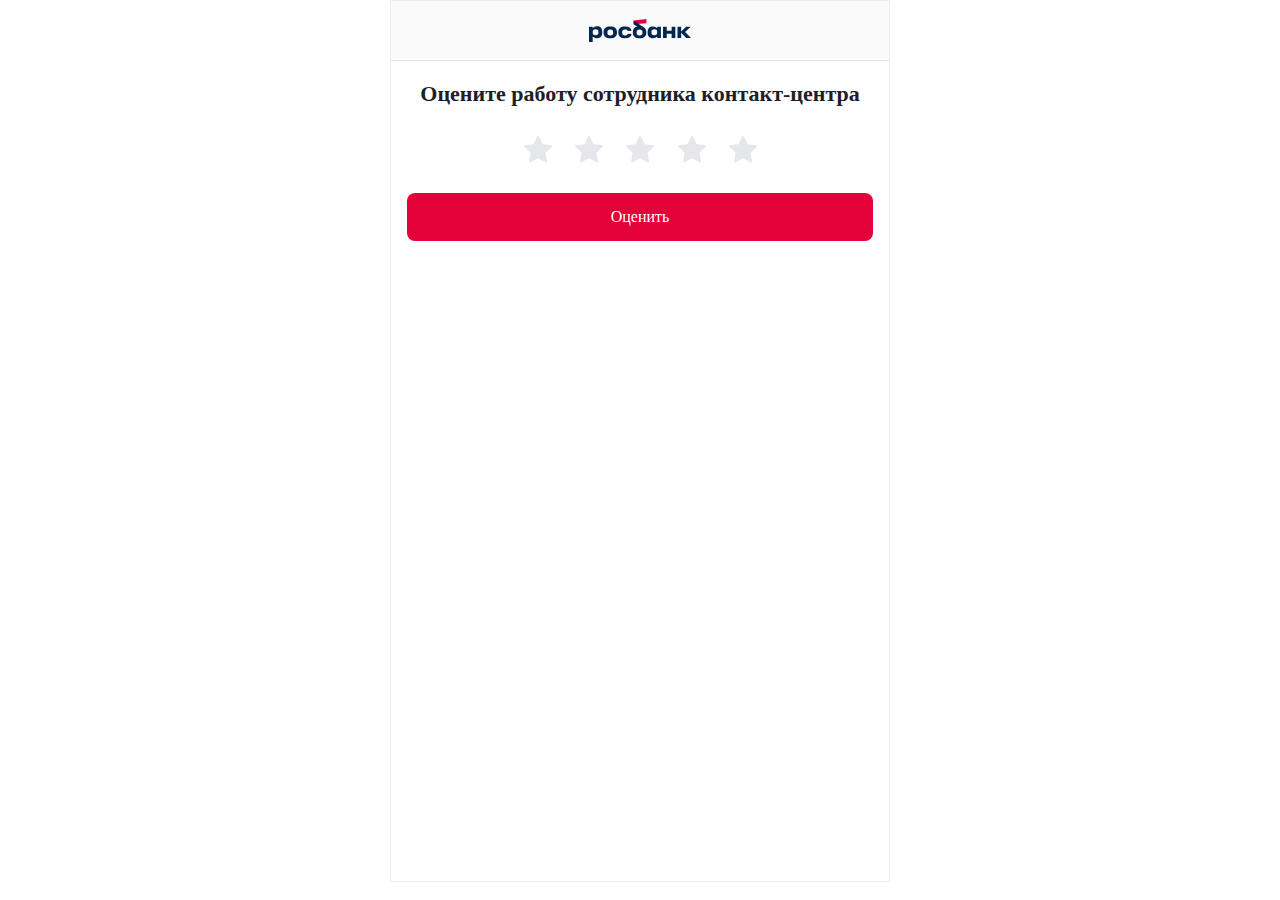
==== index.html @ 3c8b6f1d "added validat" ====
<!DOCTYPE html>
<html lang="en">

<head>
    <meta charset="UTF-8">
    <meta http-equiv="X-UA-Compatible" content="IE=edge">
    <meta name="viewport" content="width=device-width, initial-scale=1.0">
    <link rel="stylesheet" href="./css/style.css">

    <title>РосБанк</title>
    <link rel="shortcut icon" href="./img/title.png">
    <!-- <link rel="stylesheet" href="https://maxcdn.bootstrapcdn.com/font-awesome/4.7.0/css/font-awesome.min.css"> -->
    <link rel="stylesheet" href="https://cdnjs.cloudflare.com/ajax/libs/font-awesome/4.7.0/css/font-awesome.min.css">
</head>

<body>

    <div class="header">
        <img src="./img/logo.svg" alt="logo">
    </div>
    <div class="main-container">
        <div class="main-question">
            <p>Оцените работу сотрудника контакт-центра</p>
        </div>

        <form action="end.html" id='myForm'>
            <div class="rating" onchange="handleStar(event)">
                <input type="radio" name="star" id="star1"><label for="star1" class="fa fa-star"
                    id="star1label"></label>
                <input type="radio" name="star" id="star2"><label for="star2" class="fa fa-star"
                    id="star2label"></label>
                <input type="radio" name="star" id="star3"><label for="star3" class="fa fa-star"
                    id="star3label"></label>
                <input type="radio" name="star" id="star4"><label for="star4" class="fa fa-star"
                    id="star4label"></label>
                <input type="radio" name="star" id="star5"><label for="star5" class="fa fa-star"
                    id="star5label"></label>
            </div>
            <div class="error-message hidden" id='error-message'>
                <p>Пожалуйста, выберите оценку от 1 до 5</p>
            </div>



            <div class="content">
                <div class="q-1 hidden" id='question1'>
                    <p class="question">Что вас разочаровало?</p>
                    <input type="checkbox" id="notDecision" name="sadFor" value="notDecision">
                    <label for="notDecision">Не решен вопрос</label>
                    <input type="checkbox" id="slowWork" name="sadFor" value="slowWork">
                    <label for="slowWork">Сотрудник работает медленно</label>
                    <input type="checkbox" id="notAttention" name="sadFor" value="notAttention">
                    <label for="notAttention">Нет заботы и внимания</label>
                    <input type="checkbox" id="dontKnowWork" name="sadFor" value="dontKnowWork">
                    <label for="dontKnowWork">Некомпетентность сотрудника</label>
                    <input type="checkbox" id="notKind" name="sadFor" value="notKind">
                    <label for="notKind">Грубость сотрудника</label>

                </div>

                <div class="q-2 hidden" id='question2'>
                    <p class="question">Чего не хватило до 5 баллов?</p>
                    <input type="checkbox" id="faster" name="sadFor2" value="faster">
                    <label for="faster">Обслуживать быстрее</label>
                    <input type="checkbox" id="payAttention" name="sadFor2" value="payAttention">
                    <label for="payAttention">Проявлять больше заботы и внимания</label>
                    <input type="checkbox" id="moreKnowledge" name="sadFor2" value="moreKnowledge">
                    <label for="moreKnowledge">Улучшить знания сотрудников</label>
                    <input type="checkbox" id="beKind" name="sadFor2" value="beKind">
                    <label for="beKind">Быть вежливее</label>

                </div>

                <div class="q-3 hidden" id='question3'>
                    <p class="question">Что понравилось больше всего?</p>
                    <input type="checkbox" id="fastWork" name="sadFor3" value="fastWork">
                    <label for="fastWork">Сотрудник работает быстро</label>
                    <input type="checkbox" id="feelKind" name="sadFor3" value="feelKind">
                    <label for="feelKind">Чувствуется забота</label>
                    <input type="checkbox" id="goodKnowledge" name="sadFor3" value="goodKnowledge">
                    <label for="goodKnowledge">Компетентность сотрудника</label>
                    <input type="checkbox" id="goodKind" name="sadFor3" value="goodKind">
                    <label for="goodKind">Вежливость и учтивость</label>

                </div>

                <div class="error-message_2 hidden" id="error_2">
                    <p>Пожалуйста, выберите один из вариантов ответа</p>
                </div>

                <div class="comment hidden" id="comment_div">
                    <p class="comment_p">Комментарий</p>
                    <input type="text" name="comment" id="comment" placeholder="Оставьте комментарий..." value=""
                        oninput="handleComment(event)">
                </div>

                <div class="error-message_3 hidden" id="error_3">
                    <p>Пожалуйста, введите комментарий</p>
                </div>
            </div>



            <input type="submit" name="grade" id="" value="Оценить">
        </form>
    </div>
    <script src="./js/script.js"></script>
</body>

</html>
---- css/style.css ----
* {
    margin: 0;
    padding: 0;
    box-sizing: border-box;
    background-color: #fff;
    user-select: none;
    /*  */
}

body {
    max-width: 500px;
    margin: 0 auto;
    border: 1px solid rgba(68, 68, 68, 0.1)
}

.main-container {
    margin: 0 16px;
    min-height: calc(100vh - 100px);
    position: relative;

}

.header {
    height: 60px;
    display: flex;
    justify-content: center;
    align-items: center;
    margin-bottom: 20px;
    background-color: #FAFAFA;
    border-bottom: 1px solid rgba(68, 68, 68, 0.1);
}

.header img {
    background-color: #FAFAFA;
}

.main-question {
    font-family: 'Roboto';
    font-style: normal;
    font-weight: 700;
    font-size: 22px;
    line-height: 26px;
    text-align: center;
    color: #1E2025;
    margin-bottom: 28px;
}



.question {
    font-family: "Montserrat", sans-serif;
    font-style: normal;
    font-weight: 400;
    font-size: 16px;
    line-height: 19px;
    color: #000C1A;
    margin-bottom: 24px;
}

.content label {
    display: block;
    height: 32px;
    padding: 0 8px;
    font-family: "Source Sans Pro", sans-serif;
    font-style: normal;
    font-weight: 500;
    font-size: 14px;
    line-height: 16px;
    display: flex;
    align-items: center;
    text-align: center;
    background-color: #E5E7EA;
    width: fit-content;
    border-radius: 16px;
    margin-bottom: 8px;
    cursor: pointer;
}

input[type="checkbox"] {
    display: none;
}

input[type="submit"] {
    /* position:absolute; */
    bottom: 20px;
    width: 100%;
    height: 48px;
    background-color: #E40038;
    color: #fff;
    border-radius: 8px;
    font-family: 'Roboto';
    font-style: normal;
    font-weight: 500;
    font-size: 16px;
    line-height: 20px;
    border: none;
    cursor: pointer;
    margin-bottom: 12px;
}

input[type=checkbox]:checked+label {
    background-color: #001C3D;
    color: #fff;
}

.comment {
    color: gray;
    margin-bottom: 20px;
    margin-top: 25px;
}

.comment_p {
    margin-bottom: 10px;

}

input[type=text] {
    border: 1px solid grey;
    width: 100%;
    height: 40px;
    border-radius: 16px;
    padding: 0 20px;
}

.hidden {
    display: none;
}






.rating {
    width: 50%;
    display: flex;
    justify-content: space-between;
    align-items: center;
    margin: 0 auto;
    margin-bottom: 28px;
    cursor: pointer;
    transform: rotateY(180deg);
}

input[type=radio]~label {
    font-size: 30px;
    color: #E5E7EA
}

input[type=radio]:checked+label {
    color: #E40038
}

input[type=radio] {
    display: none;
}

.rating label:hover,
.rating label:hover~label,
.rating label:checked~label,
.rating label:checked {
    color: #E40038
}

.end-container {
    display: flex;
    min-height: calc(100vh - 100px);
    flex-direction: column;
    justify-content: center;
    align-items: center;

}

#end-img {
    margin-bottom: 32px;
}

.thanks {
    height: 24px;
    font-family: 'Roboto';
    font-style: normal;
    font-weight: 700;
    font-size: 20px;
    line-height: 24px;
    text-align: center;
    color: #1E2025;
}

.youHelpUs {
    height: 20px;
    font-family: 'Roboto';
    font-style: normal;
    font-weight: 400;
    font-size: 16px;
    line-height: 20px;
    text-align: center;
    color: #8B95A4;
}

.error-message, .error-message_2, .error-message_3 {
    margin-bottom: 15px;
    color: red;
    position: relative;
    /* top: -15px; */
}
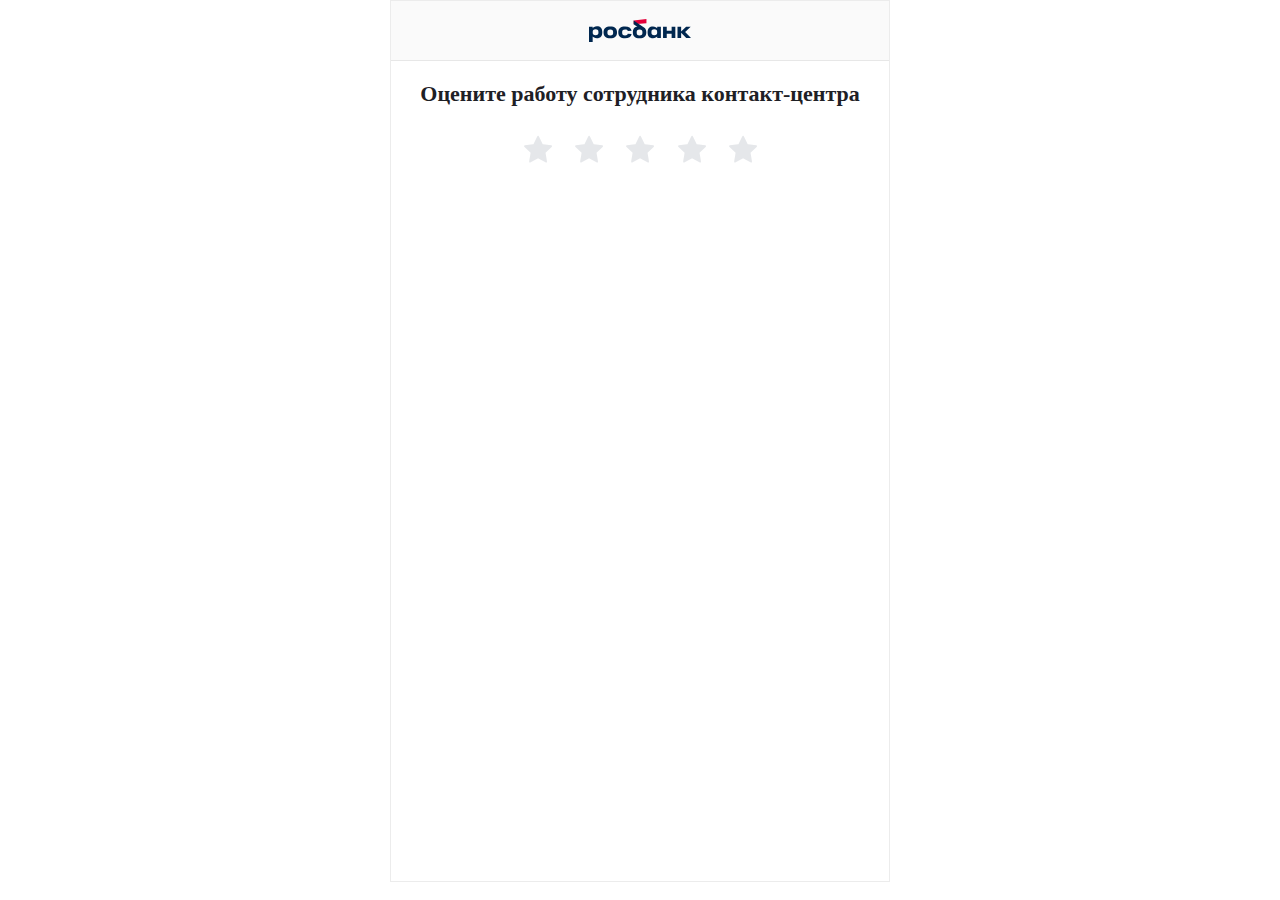
==== commit 4c6361d5: "'final'" ====
--- a/index.html
+++ b/index.html
@@ -101,7 +101,7 @@
 
 
 
-            <input type="submit" name="grade" id="" value="Оценить">
+            <input type="submit" name="grade" id="send" value="Оценить" class="hidden">
         </form>
     </div>
     <script src="./js/script.js"></script>
--- a/css/style.css
+++ b/css/style.css
@@ -81,7 +81,7 @@
 }
 
 input[type="submit"] {
-    /* position:absolute; */
+    position:absolute;
     bottom: 20px;
     width: 100%;
     height: 48px;
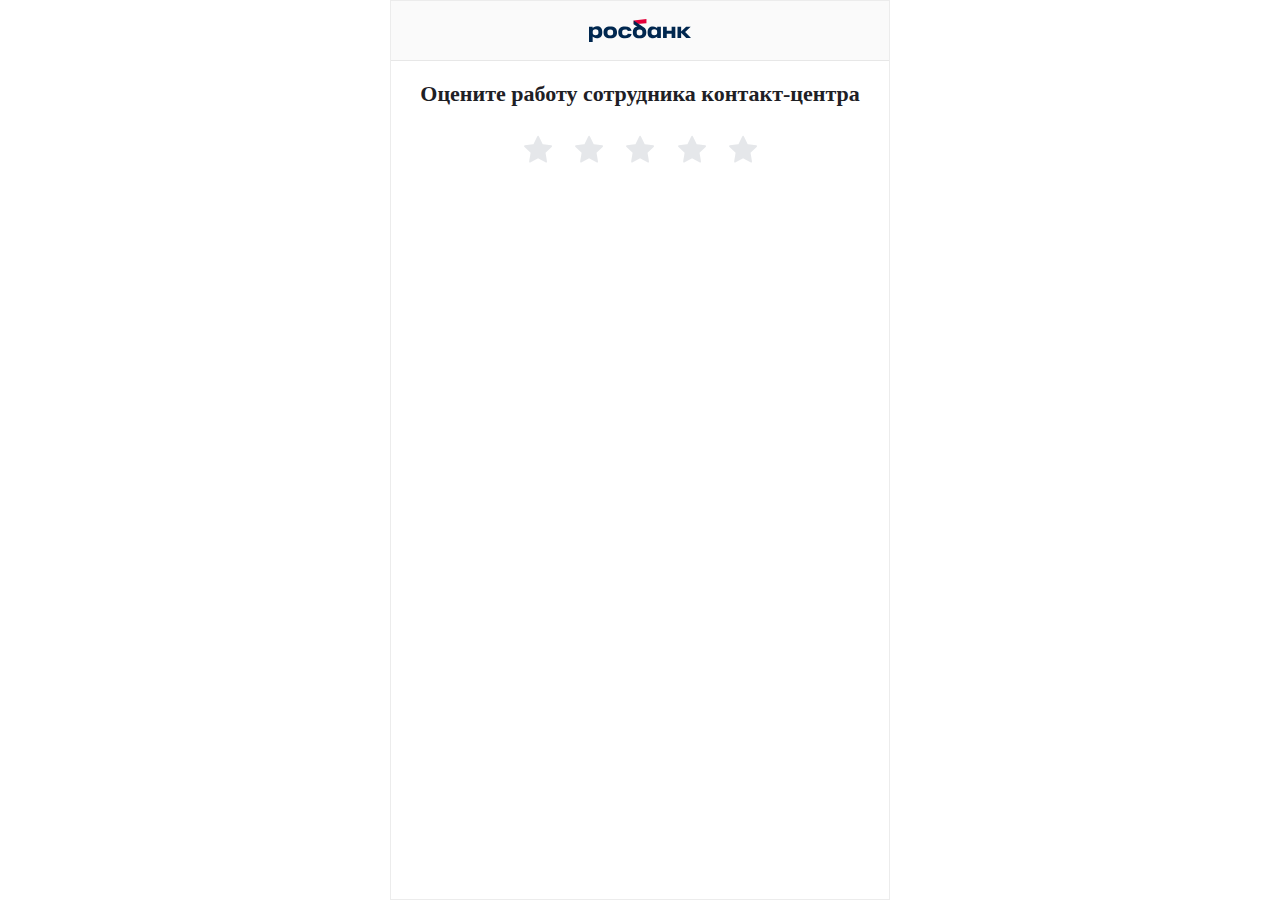
==== commit f44b756a: "chaged pos" ====
--- a/index.html
+++ b/index.html
@@ -85,7 +85,7 @@
                 </div>
 
                 <div class="error-message_2 hidden" id="error_2">
-                    <p>Пожалуйста, выберите один из вариантов ответа</p>
+                    <p>Пожалуйста, выберите вариант ответа из списка</p>
                 </div>
 
                 <div class="comment hidden" id="comment_div">
--- a/css/style.css
+++ b/css/style.css
@@ -10,7 +10,9 @@
 body {
     max-width: 500px;
     margin: 0 auto;
-    border: 1px solid rgba(68, 68, 68, 0.1)
+    border: 1px solid rgba(68, 68, 68, 0.1);
+    height: 100vh;
+    
 }
 
 .main-container {
@@ -60,7 +62,7 @@
 .content label {
     display: block;
     height: 32px;
-    padding: 0 8px;
+    padding: 8px 16px;
     font-family: "Source Sans Pro", sans-serif;
     font-style: normal;
     font-weight: 500;
@@ -81,8 +83,8 @@
 }
 
 input[type="submit"] {
-    position:absolute;
-    bottom: 20px;
+    position: absolute;
+    /* bottom: 20px; */
     width: 100%;
     height: 48px;
     background-color: #E40038;
@@ -202,4 +204,12 @@
     color: red;
     position: relative;
     /* top: -15px; */
+}
+
+
+.error-message_3 {
+    margin-bottom: 15px;
+    color: red;
+    position: relative;
+    top: -10px;
 }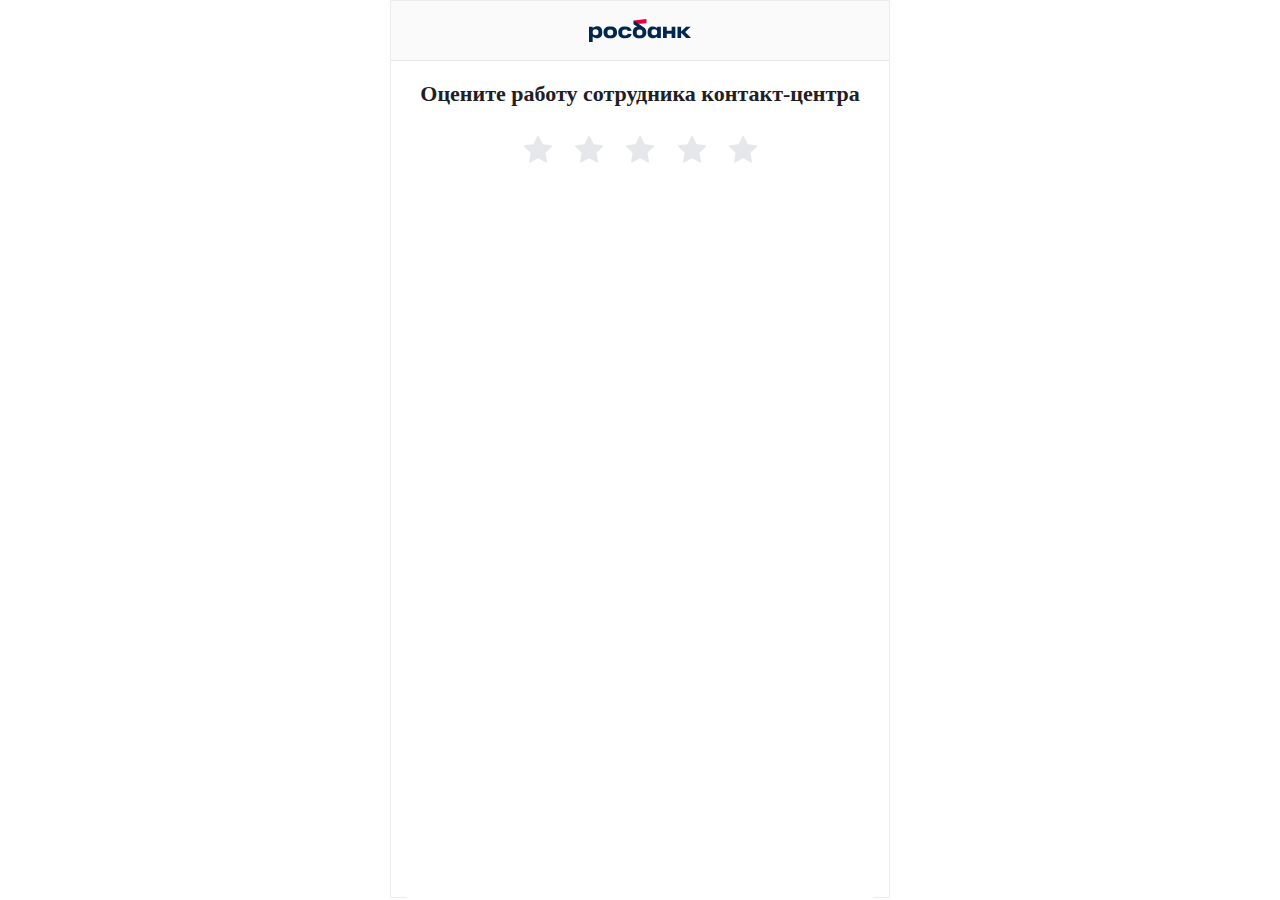
==== commit 9629c332: "final" ====
--- a/index.html
+++ b/index.html
@@ -24,84 +24,88 @@
         </div>
 
         <form action="end.html" id='myForm'>
-            <div class="rating" onchange="handleStar(event)">
-                <input type="radio" name="star" id="star1"><label for="star1" class="fa fa-star"
-                    id="star1label"></label>
-                <input type="radio" name="star" id="star2"><label for="star2" class="fa fa-star"
-                    id="star2label"></label>
-                <input type="radio" name="star" id="star3"><label for="star3" class="fa fa-star"
-                    id="star3label"></label>
-                <input type="radio" name="star" id="star4"><label for="star4" class="fa fa-star"
-                    id="star4label"></label>
-                <input type="radio" name="star" id="star5"><label for="star5" class="fa fa-star"
-                    id="star5label"></label>
-            </div>
-            <div class="error-message hidden" id='error-message'>
-                <p>Пожалуйста, выберите оценку от 1 до 5</p>
-            </div>
+            <div>
+                <div class="rating" onchange="handleStar(event)">
+                    <input type="radio" name="star" id="star1"><label for="star1" class="fa fa-star"
+                        id="star1label"></label>
+                    <input type="radio" name="star" id="star2"><label for="star2" class="fa fa-star"
+                        id="star2label"></label>
+                    <input type="radio" name="star" id="star3"><label for="star3" class="fa fa-star"
+                        id="star3label"></label>
+                    <input type="radio" name="star" id="star4"><label for="star4" class="fa fa-star"
+                        id="star4label"></label>
+                    <input type="radio" name="star" id="star5"><label for="star5" class="fa fa-star"
+                        id="star5label"></label>
+                </div>
+                <div class="error-message hidden" id='error-message'>
+                    <p class="message">Пожалуйста, выберите оценку от 1 до 5</p>
+                </div>
 
 
 
-            <div class="content">
-                <div class="q-1 hidden" id='question1'>
-                    <p class="question">Что вас разочаровало?</p>
-                    <input type="checkbox" id="notDecision" name="sadFor" value="notDecision">
-                    <label for="notDecision">Не решен вопрос</label>
-                    <input type="checkbox" id="slowWork" name="sadFor" value="slowWork">
-                    <label for="slowWork">Сотрудник работает медленно</label>
-                    <input type="checkbox" id="notAttention" name="sadFor" value="notAttention">
-                    <label for="notAttention">Нет заботы и внимания</label>
-                    <input type="checkbox" id="dontKnowWork" name="sadFor" value="dontKnowWork">
-                    <label for="dontKnowWork">Некомпетентность сотрудника</label>
-                    <input type="checkbox" id="notKind" name="sadFor" value="notKind">
-                    <label for="notKind">Грубость сотрудника</label>
+                <div class="content">
+                    <div class="q-1 hidden" id='question1'>
+                        <p class="question">Что вас разочаровало?</p>
+                        <input type="checkbox" id="notDecision" name="sadFor" value="notDecision">
+                        <label for="notDecision">Не решен вопрос</label>
+                        <input type="checkbox" id="slowWork" name="sadFor" value="slowWork">
+                        <label for="slowWork">Сотрудник работает медленно</label>
+                        <input type="checkbox" id="notAttention" name="sadFor" value="notAttention">
+                        <label for="notAttention">Нет заботы и внимания</label>
+                        <input type="checkbox" id="dontKnowWork" name="sadFor" value="dontKnowWork">
+                        <label for="dontKnowWork">Некомпетентность сотрудника</label>
+                        <input type="checkbox" id="notKind" name="sadFor" value="notKind">
+                        <label for="notKind">Грубость сотрудника</label>
 
-                </div>
+                    </div>
 
-                <div class="q-2 hidden" id='question2'>
-                    <p class="question">Чего не хватило до 5 баллов?</p>
-                    <input type="checkbox" id="faster" name="sadFor2" value="faster">
-                    <label for="faster">Обслуживать быстрее</label>
-                    <input type="checkbox" id="payAttention" name="sadFor2" value="payAttention">
-                    <label for="payAttention">Проявлять больше заботы и внимания</label>
-                    <input type="checkbox" id="moreKnowledge" name="sadFor2" value="moreKnowledge">
-                    <label for="moreKnowledge">Улучшить знания сотрудников</label>
-                    <input type="checkbox" id="beKind" name="sadFor2" value="beKind">
-                    <label for="beKind">Быть вежливее</label>
+                    <div class="q-2 hidden" id='question2'>
+                        <p class="question">Чего не хватило до 5 баллов?</p>
+                        <input type="checkbox" id="faster" name="sadFor2" value="faster">
+                        <label for="faster">Обслуживать быстрее</label>
+                        <input type="checkbox" id="payAttention" name="sadFor2" value="payAttention">
+                        <label for="payAttention">Проявлять больше заботы и внимания</label>
+                        <input type="checkbox" id="moreKnowledge" name="sadFor2" value="moreKnowledge">
+                        <label for="moreKnowledge">Улучшить знания сотрудников</label>
+                        <input type="checkbox" id="beKind" name="sadFor2" value="beKind">
+                        <label for="beKind">Быть вежливее</label>
 
-                </div>
+                    </div>
 
-                <div class="q-3 hidden" id='question3'>
-                    <p class="question">Что понравилось больше всего?</p>
-                    <input type="checkbox" id="fastWork" name="sadFor3" value="fastWork">
-                    <label for="fastWork">Сотрудник работает быстро</label>
-                    <input type="checkbox" id="feelKind" name="sadFor3" value="feelKind">
-                    <label for="feelKind">Чувствуется забота</label>
-                    <input type="checkbox" id="goodKnowledge" name="sadFor3" value="goodKnowledge">
-                    <label for="goodKnowledge">Компетентность сотрудника</label>
-                    <input type="checkbox" id="goodKind" name="sadFor3" value="goodKind">
-                    <label for="goodKind">Вежливость и учтивость</label>
+                    <div class="q-3 hidden" id='question3'>
+                        <p class="question">Что понравилось больше всего?</p>
+                        <input type="checkbox" id="fastWork" name="sadFor3" value="fastWork">
+                        <label for="fastWork">Сотрудник работает быстро</label>
+                        <input type="checkbox" id="feelKind" name="sadFor3" value="feelKind">
+                        <label for="feelKind">Чувствуется забота</label>
+                        <input type="checkbox" id="goodKnowledge" name="sadFor3" value="goodKnowledge">
+                        <label for="goodKnowledge">Компетентность сотрудника</label>
+                        <input type="checkbox" id="goodKind" name="sadFor3" value="goodKind">
+                        <label for="goodKind">Вежливость и учтивость</label>
 
-                </div>
+                    </div>
 
-                <div class="error-message_2 hidden" id="error_2">
-                    <p>Пожалуйста, выберите вариант ответа из списка</p>
-                </div>
+                    <div class="error-message_2 hidden" id="error_2">
+                        <p class="message">Пожалуйста, выберите вариант ответа из списка</p>
+                    </div>
 
-                <div class="comment hidden" id="comment_div">
-                    <p class="comment_p">Комментарий</p>
-                    <input type="text" name="comment" id="comment" placeholder="Оставьте комментарий..." value=""
-                        oninput="handleComment(event)">
-                </div>
+                    <div class="comment hidden" id="comment_div">
+                        <p class="comment_p">Комментарий</p>
+                        <!-- <input type="text" name="comment" id="comment" placeholder="Оставьте комментарий..." value=""                      onclick="handleComment(event)"> -->
+                        <!-- oninput="auto_grow(this)" -->
+                        <textarea cols="60" name="text" wrap="soft" name="comment" id="comment"
+                            placeholder="Оставьте комментарий..." value="" onclick="handleComment(event)"></textarea>
+                    </div>
 
-                <div class="error-message_3 hidden" id="error_3">
-                    <p>Пожалуйста, введите комментарий</p>
+                    <div class="error-message_3 hidden" id="error_3">
+                        <p class="message">Пожалуйста, введите комментарий</p>
+                    </div>
                 </div>
             </div>
 
-
-
-            <input type="submit" name="grade" id="send" value="Оценить" class="hidden">
+            <div>
+                <input type="submit" name="grade" id="send" value="Оценить" class="hidden">
+            </div>
         </form>
     </div>
     <script src="./js/script.js"></script>
--- a/css/style.css
+++ b/css/style.css
@@ -7,17 +7,20 @@
     /*  */
 }
 
+
+
+
 body {
     max-width: 500px;
     margin: 0 auto;
     border: 1px solid rgba(68, 68, 68, 0.1);
-    height: 100vh;
-    
+    height: calc(100vh - 2px);
+    font-family: "Source Sans Pro", sans-serif;
 }
 
 .main-container {
     margin: 0 16px;
-    min-height: calc(100vh - 100px);
+    height: calc(100vh - 82px);
     position: relative;
 
 }
@@ -83,8 +86,8 @@
 }
 
 input[type="submit"] {
-    position: absolute;
-    /* bottom: 20px; */
+    /* position: absolute; */
+    bottom: 20px;
     width: 100%;
     height: 48px;
     background-color: #E40038;
@@ -98,6 +101,7 @@
     border: none;
     cursor: pointer;
     margin-bottom: 12px;
+    margin-top: 20px;
 }
 
 input[type=checkbox]:checked+label {
@@ -113,15 +117,17 @@
 
 .comment_p {
     margin-bottom: 10px;
-
-}
-
-input[type=text] {
+    font-family: "Source Sans Pro", sans-serif;
+}
+
+input[type=text], textarea {
     border: 1px solid grey;
     width: 100%;
-    height: 40px;
-    border-radius: 16px;
-    padding: 0 20px;
+    height: 50px;
+    border-radius: 5px;
+    padding: 5px 20px;
+    resize: none;
+    /* overflow: hidden */
 }
 
 .hidden {
@@ -166,7 +172,7 @@
 
 .end-container {
     display: flex;
-    min-height: calc(100vh - 100px);
+    min-height: calc(100vh - 60px);
     flex-direction: column;
     justify-content: center;
     align-items: center;
@@ -212,4 +218,26 @@
     color: red;
     position: relative;
     top: -10px;
+}
+
+
+textarea::placeholder {
+    font-family: "Source Sans Pro", sans-serif;
+}
+
+.message {
+    font-family: "Source Sans Pro", sans-serif;
+    font-size: 12px;
+    line-height: 14px;
+    position: absolute;
+    margin-bottom: 30px;
+
+}
+
+form {
+    display: flex;
+    /* height: 100vh; */
+    height: calc(100% - 60px);
+    flex-direction: column;
+    justify-content: space-between;
 }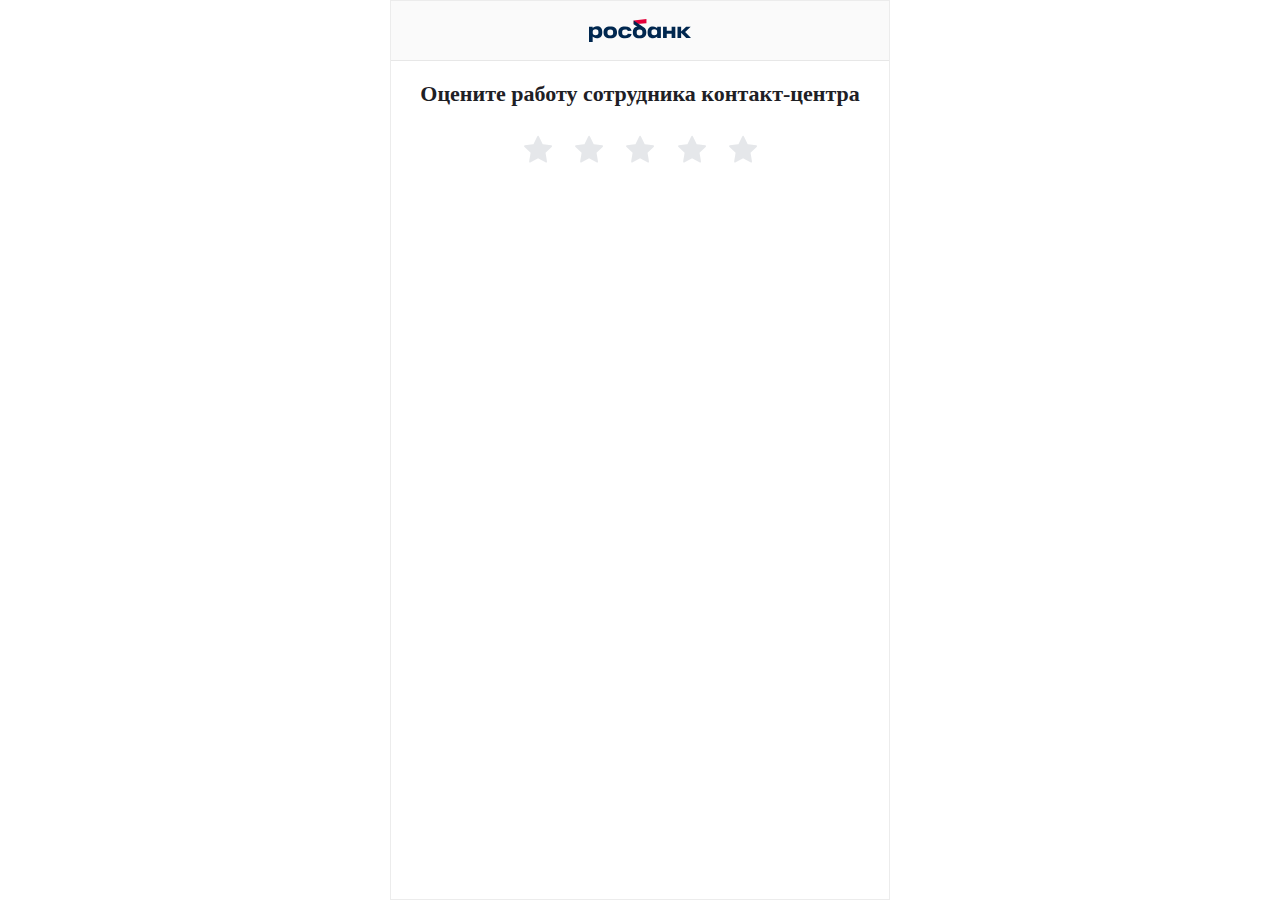
==== commit 96857315: "'ffa'" ====
--- a/index.html
+++ b/index.html
@@ -108,6 +108,7 @@
             </div>
         </form>
     </div>
+    
     <script src="./js/script.js"></script>
 </body>
 
--- a/css/style.css
+++ b/css/style.css
@@ -4,23 +4,21 @@
     box-sizing: border-box;
     background-color: #fff;
     user-select: none;
+    
     /*  */
 }
-
-
-
 
 body {
     max-width: 500px;
     margin: 0 auto;
     border: 1px solid rgba(68, 68, 68, 0.1);
-    height: calc(100vh - 2px);
+    min-height: calc(100vh - 2px);
     font-family: "Source Sans Pro", sans-serif;
 }
 
 .main-container {
     margin: 0 16px;
-    height: calc(100vh - 82px);
+    min-height: calc(100vh - 82px);
     position: relative;
 
 }
@@ -49,8 +47,6 @@
     color: #1E2025;
     margin-bottom: 28px;
 }
-
-
 
 .question {
     font-family: "Montserrat", sans-serif;
@@ -124,21 +120,18 @@
     border: 1px solid grey;
     width: 100%;
     height: 50px;
-    border-radius: 5px;
-    padding: 5px 20px;
+    border-radius: 15px;
+    padding: 10px 15px;
     resize: none;
     /* overflow: hidden */
 }
 
+
+
 .hidden {
     display: none;
 }
 
-
-
-
-
-
 .rating {
     width: 50%;
     display: flex;
@@ -148,6 +141,10 @@
     margin-bottom: 28px;
     cursor: pointer;
     transform: rotateY(180deg);
+}
+
+.rating label {
+    cursor: pointer;
 }
 
 input[type=radio]~label {
@@ -172,11 +169,11 @@
 
 .end-container {
     display: flex;
-    min-height: calc(100vh - 60px);
     flex-direction: column;
-    justify-content: center;
-    align-items: center;
-
+    justify-content: start;
+    align-items: center;
+    min-height: calc(100vh - 100px);
+    margin-top: 42%
 }
 
 #end-img {
@@ -231,13 +228,24 @@
     line-height: 14px;
     position: absolute;
     margin-bottom: 30px;
-
 }
 
 form {
     display: flex;
-    /* height: 100vh; */
-    height: calc(100% - 60px);
+    /* height: calc(100% - 140px); */
     flex-direction: column;
     justify-content: space-between;
+}
+
+
+::-webkit-scrollbar {
+    width: 27px;
+}
+
+::-webkit-scrollbar-thumb {
+    border: 7px solid rgba(0, 0, 0, 0);
+    background-clip: padding-box;
+    border-radius: 9999px;
+    background-color: #AAAAAA;
+    height: 40px;
 }